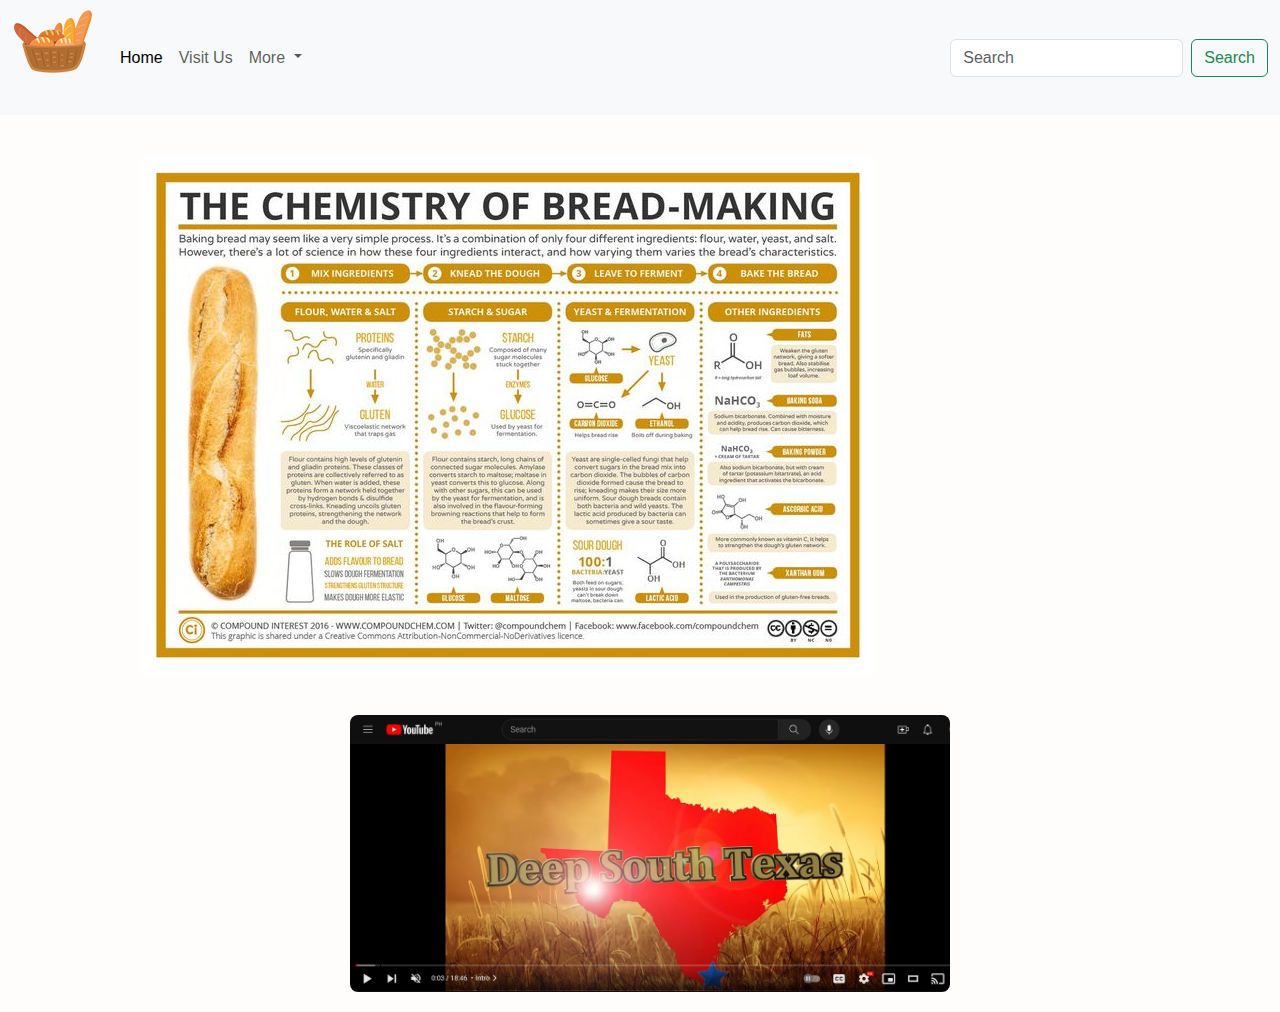
==== makebreadpage.html @ 2d80b125 "this is last commit" ====
<!DOCTYPE html>
<html lang="en">
<head>
    <meta charset="UTF-8">
    <meta name="viewport" content="width=device-width, initial-scale=1.0">
    
    <link rel="stylesheet" href="https://cdn.jsdelivr.net/npm/bootstrap@5.3.2/dist/css/bootstrap.min.css">
    <link rel="stylesheet" href="style.css">

    <title>the Page 1</title>
</head>

<body>
  <nav class="navbar navbar-expand-lg bg-body-tertiary">
    <div class="container-fluid">
      <a class="" href="index.html"><img src="logobread.png"></a>
      <button class="navbar-toggler" type="button" data-bs-toggle="collapse" data-bs-target="#navbarSupportedContent" aria-controls="navbarSupportedContent" aria-expanded="false" aria-label="Toggle navigation">
        <span class="navbar-toggler-icon"></span>
      </button>
      <div class="collapse navbar-collapse" id="navbarSupportedContent">
        <ul class="navbar-nav me-auto mb-2 mb-lg-0">
          <li class="nav-item">
          <li class="nav-item">
            <a class="nav-link active" aria-current="page" href="page1.html">Home</a>
          </li>
          <li class="nav-item">
            <a class="nav-link" href="visituspage.html">Visit Us</a>
          </li>
          <li class="nav-item dropdown">
            <a class="nav-link dropdown-toggle" href="#" role="button" data-bs-toggle="dropdown" aria-expanded="false">
              More
            </a>
            <ul class="dropdown-menu">
              <li><a class="dropdown-item" href="makebreadpage.html">Make a bread</a></li>
              <li><a class="dropdown-item" href="orderpage.html">Order</a></li>
              <li><hr class="dropdown-divider"></li>
              <li><a class="dropdown-item" href="contactpage.html">Contact Us</a></li>
            </ul>
          </li>
        
        </ul>
        <form class="d-flex" role="search">
          <input class="form-control me-2" type="search" placeholder="Search" aria-label="Search">
          <button class="btn btn-outline-success" type="submit">Search</button>
        </form>
      </div>
    </div>
  </nav>

  <div class ="makebread">
    <img src="makebread.jpg"  class="makebread">

    
    </div>
    <a href="https://www.youtube.com/watch?v=nEEd8RsjujA"><img src="youtube.JPG" class="youtube"></a>
    

    <script src="https://cdn.jsdelivr.net/npm/bootstrap@5.3.2/dist/js/bootstrap.bundle.min.js"></script>
</body>
</html>
---- style.css ----
*  {
    margin: 0;
    padding: 0;
    box-sizing: border-box;
    font-family: 'Poppins', sans-serif;



}

body {
    
    justify-content: center;
    align-items: center;
    min-height: 100vh;
    background: rgb(255, 252, 252);



}

img {
    max-width: 320px;
    float: left;
    
    margin-right: 15px;
    margin-bottom: 30px;
    border-radius: 8px;

}

.wrapper {
    margin: 150px auto;
    width: 70%;           

}

.textbox {
    color: black;


}

.textbox h2{
    font-size: 42px;

}

.textbox p {
    font-size: 16px;

}

body {
    background-image: url("bread\ wallpaper.jpg");
    
   }

.pagination{
    position: relative;
    bottom: 0; 
    width: 100%;
    margin-left: 350px;
    
  }

.auroramap {
        margin: 20px auto;
        max-width: 1000px;
        
    }

.makebread {
    margin: 20px auto;
    max-width: 1000px;



}

.youtube {
    margin: 20px auto;
    max-width: 600px;
    bottom: 0;
    margin-left: 350px;

}
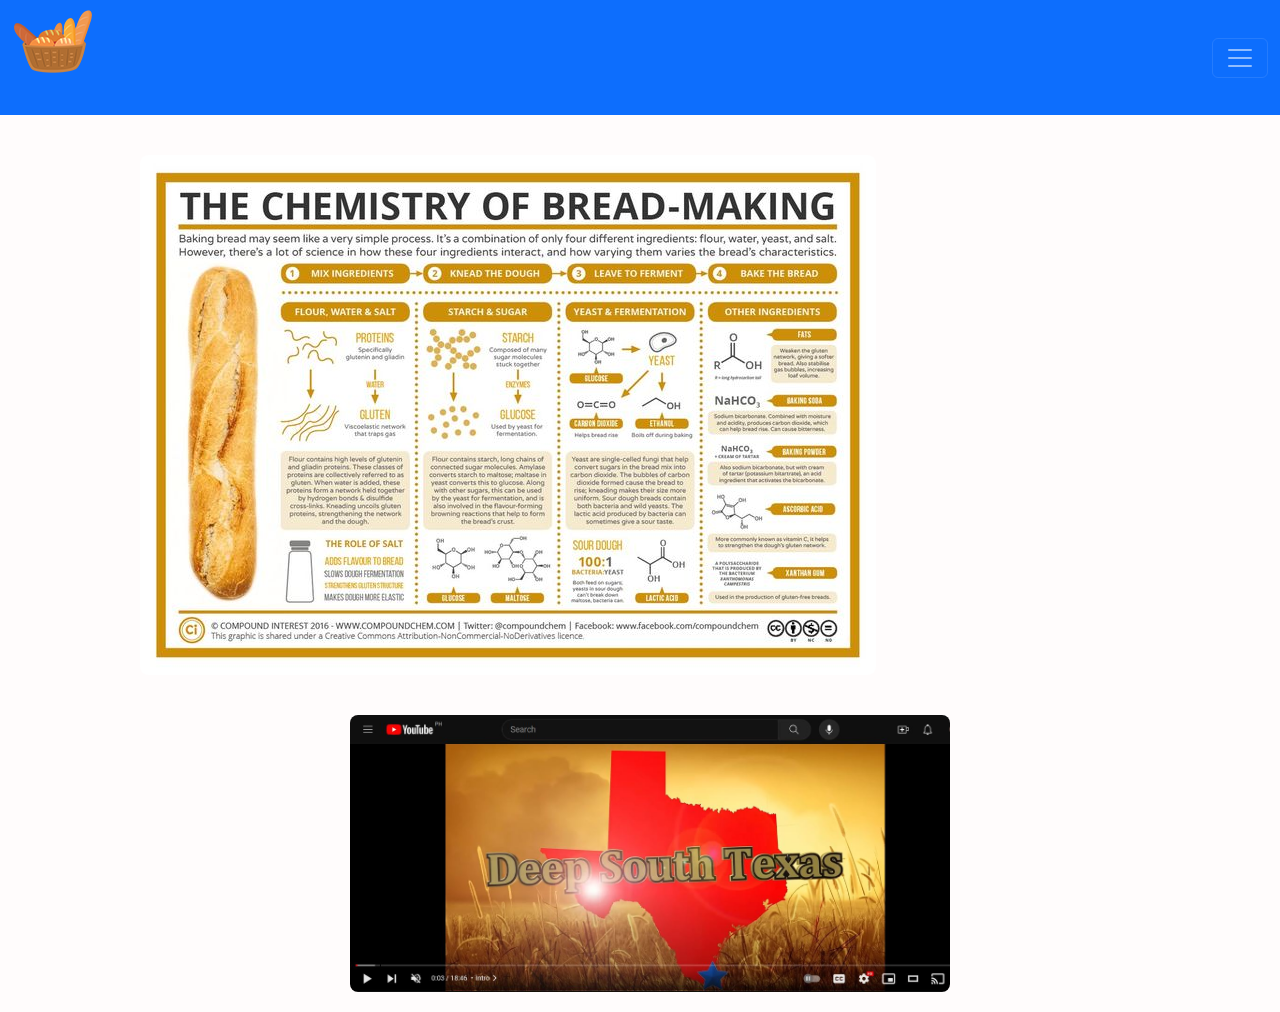
==== commit 324c7179: "this last final fantasy" ====
--- a/makebreadpage.html
+++ b/makebreadpage.html
@@ -11,7 +11,7 @@
 </head>
 
 <body>
-  <nav class="navbar navbar-expand-lg bg-body-tertiary">
+  <nav class="navbar navbar-dark bg-primary">
     <div class="container-fluid">
       <a class="" href="index.html"><img src="logobread.png"></a>
       <button class="navbar-toggler" type="button" data-bs-toggle="collapse" data-bs-target="#navbarSupportedContent" aria-controls="navbarSupportedContent" aria-expanded="false" aria-label="Toggle navigation">
@@ -21,7 +21,7 @@
         <ul class="navbar-nav me-auto mb-2 mb-lg-0">
           <li class="nav-item">
           <li class="nav-item">
-            <a class="nav-link active" aria-current="page" href="page1.html">Home</a>
+            <a class="nav-link active" aria-current="page" href="page1.html">Bread Gallery</a>
           </li>
           <li class="nav-item">
             <a class="nav-link" href="visituspage.html">Visit Us</a>
--- a/style.css
+++ b/style.css
@@ -84,4 +84,38 @@
     bottom: 0;
     margin-left: 350px;
 
+}
+
+.orderform {
+    margin: 20px auto;
+    justify-content: center;
+    align-items: center;
+
+
+}
+
+input[type=text] {
+    border: 2px solid red;
+    border-radius: 4px;
+  }
+
+  input[type=text] {
+    width: 100%;
+    padding: 12px 20px;
+    margin: 8px 0;
+    box-sizing: border-box;
+  }
+
+  .pagetwo {
+    margin: 150px auto;
+    width: 70%;
+    margin-bottom: 200px;     
+
+
+  }
+
+  .contact {
+    margin: 20px auto;
+    max-width: 1000px;
+    
 }